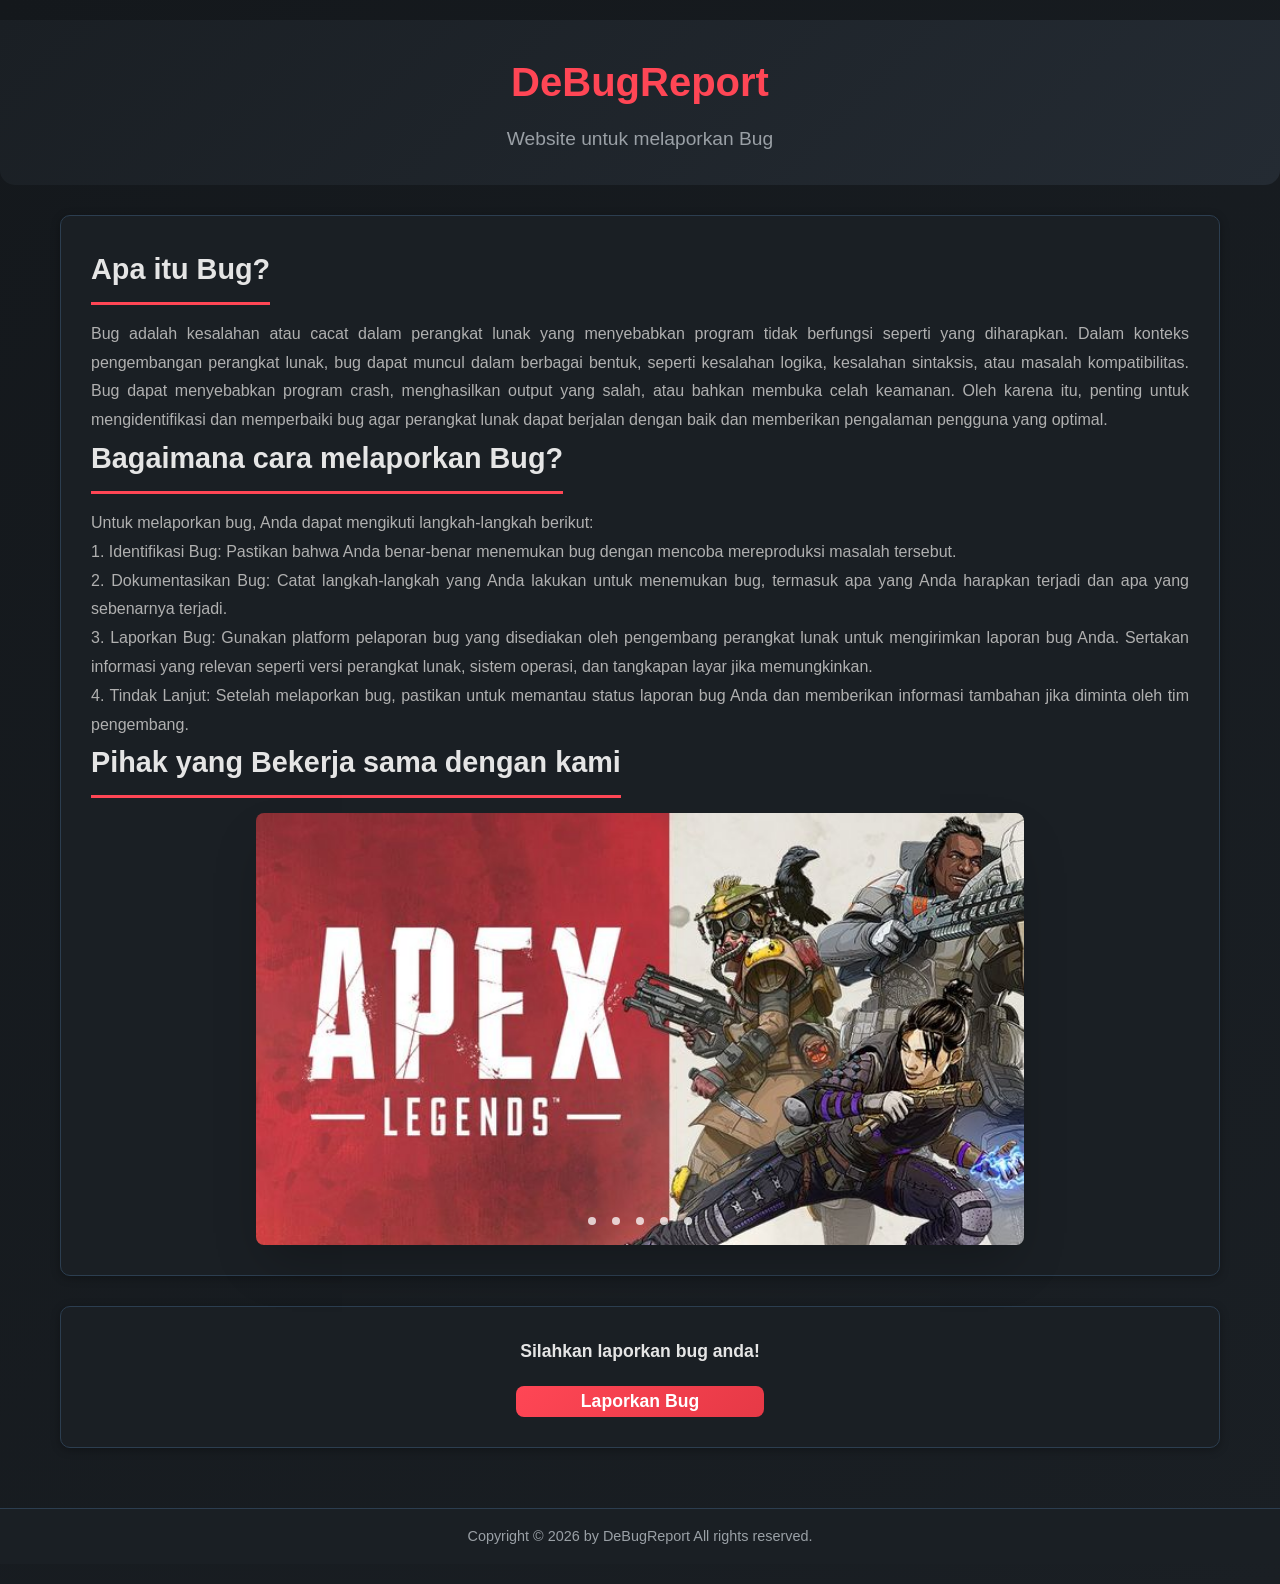
==== home.html @ 5b0a001f "first commit" ====
<!DOCTYPE html>
<html lang="en">
<head>
    <meta charset="UTF-8">
    <meta name="viewport" content="width=device-width, initial-scale=1.0">
<link rel="stylesheet" href="CSS/style.css">
    <title>Home Bug Report</title>
</head>

<body>
    <header class="project-header">
            <h1>DeBugReport</h1>
            <p>Website untuk melaporkan Bug</p>
    </header>

    <main class="main-content">
   
    <section id="content">
        <article class="article-content">
            <h2>Apa itu Bug?</h2> 
            <p>
                Bug adalah kesalahan atau cacat dalam perangkat lunak yang menyebabkan program tidak berfungsi seperti yang diharapkan.
                Dalam konteks pengembangan perangkat lunak, bug dapat muncul dalam berbagai bentuk, seperti kesalahan logika, kesalahan sintaksis, atau masalah kompatibilitas.
                Bug dapat menyebabkan program crash, menghasilkan output yang salah, atau bahkan membuka celah keamanan.
                Oleh karena itu, penting untuk mengidentifikasi dan memperbaiki bug agar perangkat lunak dapat berjalan dengan baik dan memberikan pengalaman pengguna yang optimal.
            </p>

                <h2>Bagaimana cara melaporkan Bug?</h2>
            <p>
                Untuk melaporkan bug, Anda dapat mengikuti langkah-langkah berikut:<br>
                1. Identifikasi Bug: Pastikan bahwa Anda benar-benar menemukan bug dengan mencoba mereproduksi masalah tersebut.<br>
                2. Dokumentasikan Bug: Catat langkah-langkah yang Anda lakukan untuk menemukan bug, termasuk apa yang Anda harapkan terjadi dan apa yang sebenarnya terjadi.<br>    
                3. Laporkan Bug: Gunakan platform pelaporan bug yang disediakan oleh pengembang perangkat lunak untuk mengirimkan laporan bug Anda. Sertakan informasi yang relevan seperti versi perangkat lunak, sistem operasi, dan tangkapan layar jika memungkinkan.<br>
                4. Tindak Lanjut: Setelah melaporkan bug, pastikan untuk memantau status laporan bug Anda dan memberikan informasi tambahan jika diminta oleh tim pengembang.<br>
            </p>
        
            <h2>Pihak yang Bekerja sama dengan kami<h2></h2>
            <div class="slider-wrapper">
                <div class="slider">
                        <img id = "slide-1" src="CSS/Image/Apex.jpeg" alt="Gambar 1">
                        <img id = "slide-2" src="CSS/Image/CS.jpeg" alt="Gambar 2">
                        <img id = "slide-3" src="CSS/Image/PB.jpeg" alt="Gambar 3">
                        <img id = "slide-4" src="CSS/Image/R6.jpeg" alt="Gambar 4">
                        <img id = "slide-5" src="CSS/Image/Valo.jpeg" alt="Gambar 5">
                </div>
                <div class="slider-nav">
                <a href="#slide-1"></a>
                <a href="#slide-2"></a>
                <a href="#slide-3"></a>
                <a href="#slide-4"></a>
                <a href="#slide-5"></a>
                </div>
            </div>
        </article>
            
        <article class="article-content" class="wrap">
            <h3 class="h3">Silahkan laporkan bug anda!</h3>
            <button class="button" onclick="window.location.href='index.html'">Laporkan Bug</button>
        </article>

    </section>   
</main>
    <footer>
        Copyright © 2026 by DeBugReport All rights reserved.
    </footer>
</body>
</html>
---- CSS/style.css ----
* {
    margin: 0;
    padding: 0;
    box-sizing: border-box;
}

body {
    font-family: 'Segoe UI', Tahoma, Geneva, Verdana, sans-serif;
    line-height: 1.6;
    color: #e5e5e5;
    background: linear-gradient(135deg, #14181c 0%, #1a1f24 100%);
    min-height: 100vh;
    padding: 20px 0;
}

/* Container*/
.container {
    max-width: 1200px;
    margin: 0 auto;
    padding: 0 20px;
}

/* Header */
.project-header {
    text-align: center;
    padding: 30px 0;
    background: linear-gradient(135deg, #1a1f24 0%, #242b33 100%);
    margin-bottom: 30px;
    border-radius: 0 0 15px 15px;
}

.project-header h1 {
    font-size: 2.5rem;
    color: #ff4655;
    margin-bottom: 10px;
}

.project-header p {
    font-size: 1.2rem;
    color: #9aa0a6;
}

/* Filter Section */
.filter-section {
    background: #1a1f24;
    padding: 25px;
    border-radius: 12px;
    margin-bottom: 30px;
    border: 1px solid #2c3e50;
}

.filter-section label {
    display: block;
    margin-bottom: 10px;
    color: #e5e5e5;
    font-weight: 600;
    font-size: 1.1rem;
}

#agentFilter {
    width: 100%;
    max-width: 300px;
    padding: 12px 16px;
    background: #242b33;
    color: #e5e5e5;
    border: 2px solid #2c3e50;
    border-radius: 8px;
    font-size: 1rem;
}

#agentFilter option {
    background: #1a1f24;
}

.filter-section:hover {
    transform: translateY(-3px);
}

/* Form Section */
.form-section {
    background: #1a1f24;
    padding: 30px;
    border-radius: 15px;
    margin-bottom: 30px;
    border: 1px solid #2c3e50;
    transition: transform 0.3s ease;
}

.form-section:hover {
    transform: translateY(-3px);
}

.form-section h2 {
    color: #e5e5e5;
    margin-bottom: 25px;
    font-size: 1.8rem;
    border-bottom: 3px solid #ff4655;
    padding-bottom: 10px;
    display: inline-block;
}

label {
    display: block;
    margin-bottom: 8px;
    color: #ccc;
    font-weight: 600;
}

select, textarea {
    width: 100%;
    padding: 14px;
    margin-bottom: 20px;
    border: 2px solid #2c3e50;
    border-radius: 8px;
    background: #242b33;
    color: #e5e5e5;
    font-size: 1rem;
    font-family: inherit;
    transition: all 0.3s ease;
}

select:focus, textarea:focus {
    outline: none;
    border-color: #ff4655
}

textarea {
    resize: vertical;
    min-height: 120px;
    font-family: 'Consolas', monospace;
}

/* Buttons */
button {
    background: linear-gradient(135deg, #ff4655 0%, #e63946 100%);
    color: white;
    padding: 14px 30px;
    border: none;
    border-radius: 8px;
    cursor: pointer;
    font-size: 1.1rem;
    font-weight: 600;
    transition: all 0.3s ease;
}

button:hover {
    transform: translateY(-2px);
}

#clearAll {
    background: linear-gradient(135deg, #dc3545 0%, #c82333 100%);
    margin-top: 20px;
    padding: 12px 25px;
    font-size: 1rem;
}

/* Reports Section */
.reports-section {
    background: #1a1f24;
    padding: 30px;
    border-radius: 15px;
    border: 1px solid #2c3e50;
}

.reports-section h2 {
    color: #e5e5e5;
    margin-bottom: 25px;
    font-size: 1.8rem;
    border-bottom: 3px solid #ff4655;
    padding-bottom: 10px;
}

.reports-section:hover {
    transform: translateY(-3px);
}

#reports {
    margin-bottom: 20px;
}

.report {
    background: #242b33;
    padding: 25px;
    border-radius: 12px;
    margin-bottom: 20px;
    transition: all 0.3s ease;
}

.report-header {
    display: flex;
    justify-content: space-between;
    align-items: center;
    margin-bottom: 15px;
}

.agent-badge {
    background: linear-gradient(135deg, #ff4655, #e63946);
    padding: 8px 16px;
    border-radius: 25px;
    font-weight: 700;
    font-size: 0.95rem;
    color: white;
}

.status {
    padding: 6px 12px;
    border-radius: 20px;
    font-size: 0.85rem;
    font-weight: 600;
}

.date {
    color: #9aa0a6;
    font-size: 0.9rem;
    margin-bottom: 12px;
}

.desc {
    color: #d1d5db;
    line-height: 1.6;
    margin-bottom: 15px;
}

.actions {
    display: flex;
    gap: 10px;
}

.btn-small {
    padding: 8px 16px;
    font-size: 0.9rem;
    border-radius: 6px;
}
.h3 {
    font-size: 1.1rem;
    margin-bottom: 20px;
    display: flex;
    justify-content: center;
}

.button {
    background: linear-gradient(135deg, #ff4655 0%, #e63946 100%);
    color: white;
    padding: 5px 65px;
    border: none;
    border-radius: 8px;
    cursor: pointer;
    font-size: 1.1rem;
    font-weight: 600;
    transition: all 0.3s ease;
    display: block;
    margin: 0 auto;
}

/* Home page */
.main-content {
    display: flex;
    flex-wrap: wrap;
    max-width: 1200px;
    margin: 30px auto;
    padding: 0 20px;
    gap: 30px;
}

#content {
    flex: 2;
    min-width: 600px;
}

#home {
    width: 100%;
    flex: none;
    background: #1a1f24;
    padding: 5px;
    border-radius: 10px;
    margin-bottom: 30px;
    box-shadow: 0 2px 10px rgba(0, 0, 0, 0.3);
    text-align: center;
}

#home h1 {
    color: #ff4655;
    font-size: 2.5rem;
    margin-bottom: 15px;
}

#home p {
    font-size: 1.2rem;
    color: #9aa0a6;
}

aside {
    flex: 1;
    min-width: 300px;
}

.article-content {
    background: #1a1f24;
    padding: 30px;
    border-radius: 10px;
    margin-bottom: 30px;
    box-shadow: 0 2px 10px rgba(0, 0, 0, 0.3);
    transition: transform 0.3s ease;
    border: 1px solid #2c3e50;
}

.article-content:hover {
    transform: translateY(-5px);
    box-shadow: 0 5px 20px rgba(0, 0, 0, 0.4);
}

.article-content h2 {
    color: #e5e5e5;
    font-size: 1.8rem;
    margin-bottom: 15px;
    border-bottom: 3px solid #ff4655;
    padding-bottom: 10px;
    display: inline-block;
}

.article-content p {
    text-align: justify;
    color: #b0b0b0;
    line-height: 1.8;
}

.article-content p span {
    display: block;
    font-weight: 700;
    color: #ff4655;
    margin-top: 20px;
    margin-bottom: 10px;
    font-size: 1.1rem;
}



* {
    margin: 0;
    padding: 0;
    box-sizing: border-box;
}

.container {
    padding: 2rem;
}

.slider-wrapper {
    position: relative;
    max-width: 48rem;
    margin: 0 auto;
}

.slider {
    display: flex;
    aspect-ratio: 16 / 9;
    overflow-x: auto;
    scroll-snap-type: x mandatory;
    scroll-behavior: smooth;
    box-shadow: 0 1.5rem 3rem -0.75rem hsla(0, 0%, 0%, 0.25);
    border-radius: 0.5rem;
    -ms-overflow-style: none;
    scrollbar-width: none; 
}


.slider::-webkit-scrollbar {
    display: none;
}

.slider img {
    flex: 1 0 100%;
    scroll-snap-align: start;
    object-fit: cover;
}

.slider-nav {
    display: flex;
    column-gap: 1rem;
    position: absolute;
    bottom: 1.25rem;
    left: 50%;
    transform: translateX(-50%);
    z-index: 1;
}

.slider-nav a {
    width: 0.5rem;
    height: 0.5rem;
    border-radius: 50%;
    background-color: #fff;
    opacity: 0.75;
    transition: opacity 250ms ease;
}

.slider-nav a:hover {
    opacity: 1;
}footer {
    text-align: center;
    padding: 1rem;
    background-color: #1a1f24;
    color: #9aa0a6;
    font-size: 0.9rem;
    border-top: 1px solid #2c3e50;

}

/* Empty state */
.empty {
    grid-column: 1 / -1;
    text-align: center;
    color: #9aa0a6;
    font-style: italic;
    padding: 40px;
}
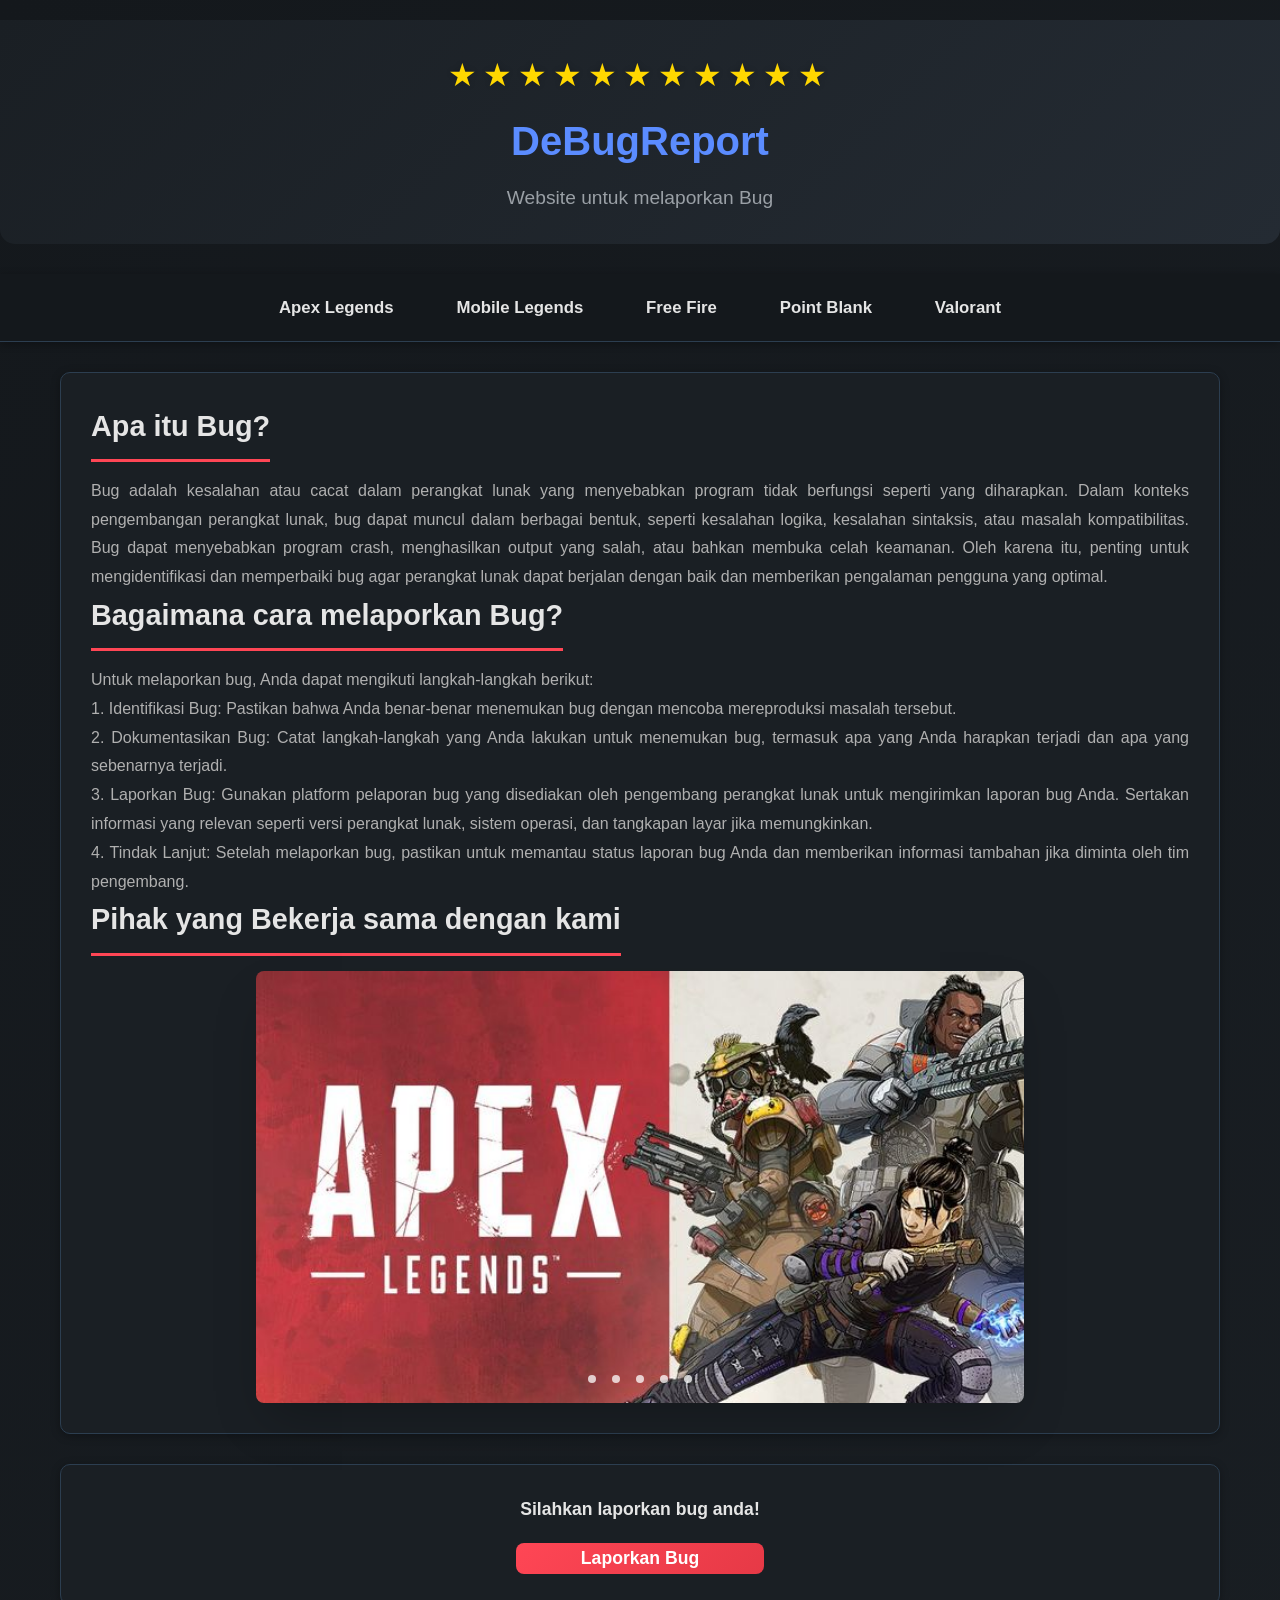
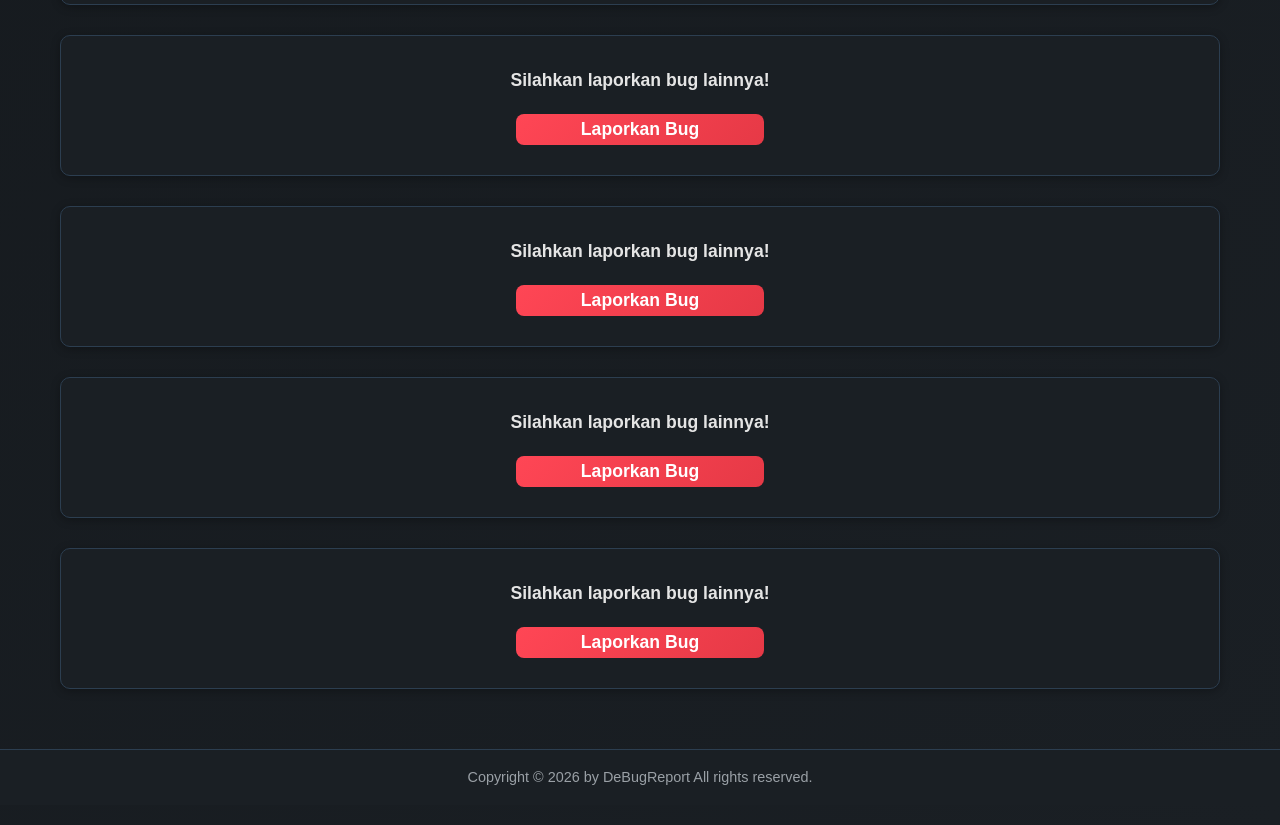
==== commit ff3d1805: "Clean UI ix color (blue accents)" ====
--- a/home.html
+++ b/home.html
@@ -3,65 +3,99 @@
 <head>
     <meta charset="UTF-8">
     <meta name="viewport" content="width=device-width, initial-scale=1.0">
-<link rel="stylesheet" href="CSS/style.css">
     <title>Home Bug Report</title>
+    <link rel="stylesheet" href="CSS/style.css">
 </head>
 
 <body>
     <header class="project-header">
-            <h1>DeBugReport</h1>
-            <p>Website untuk melaporkan Bug</p>
+        <div class="stars">★★★★★★★★★★★</div>
+        <h1>DeBugReport</h1>
+        <p>Website untuk melaporkan Bug</p>
     </header>
 
+    <!-- Navbar -->
+<nav class="navbar">
+    <ul class="nav-list">
+        <li><a href="index1.html" class="nav-link">Apex Legends</a></li>
+        <li><a href="index2.html" class="nav-link">Mobile Legends</a></li>
+        <li><a href="index3.html" class="nav-link">Free Fire</a></li>
+        <li><a href="index4.html" class="nav-link">Point Blank</a></li>
+        <li><a href="index5.html" class="nav-link">Valorant</a></li>
+    </ul>
+</nav>
+
     <main class="main-content">
-   
-    <section id="content">
-        <article class="article-content">
-            <h2>Apa itu Bug?</h2> 
-            <p>
-                Bug adalah kesalahan atau cacat dalam perangkat lunak yang menyebabkan program tidak berfungsi seperti yang diharapkan.
-                Dalam konteks pengembangan perangkat lunak, bug dapat muncul dalam berbagai bentuk, seperti kesalahan logika, kesalahan sintaksis, atau masalah kompatibilitas.
-                Bug dapat menyebabkan program crash, menghasilkan output yang salah, atau bahkan membuka celah keamanan.
-                Oleh karena itu, penting untuk mengidentifikasi dan memperbaiki bug agar perangkat lunak dapat berjalan dengan baik dan memberikan pengalaman pengguna yang optimal.
-            </p>
+
+        <section id="content">
+            <article class="article-content">
+                <h2>Apa itu Bug?</h2>
+                <p>
+                    Bug adalah kesalahan atau cacat dalam perangkat lunak yang menyebabkan program tidak berfungsi seperti yang diharapkan.
+                    Dalam konteks pengembangan perangkat lunak, bug dapat muncul dalam berbagai bentuk, seperti kesalahan logika, kesalahan sintaksis, atau masalah kompatibilitas.
+                    Bug dapat menyebabkan program crash, menghasilkan output yang salah, atau bahkan membuka celah keamanan.
+                    Oleh karena itu, penting untuk mengidentifikasi dan memperbaiki bug agar perangkat lunak dapat berjalan dengan baik dan memberikan pengalaman pengguna yang optimal.
+                </p>
 
                 <h2>Bagaimana cara melaporkan Bug?</h2>
-            <p>
-                Untuk melaporkan bug, Anda dapat mengikuti langkah-langkah berikut:<br>
-                1. Identifikasi Bug: Pastikan bahwa Anda benar-benar menemukan bug dengan mencoba mereproduksi masalah tersebut.<br>
-                2. Dokumentasikan Bug: Catat langkah-langkah yang Anda lakukan untuk menemukan bug, termasuk apa yang Anda harapkan terjadi dan apa yang sebenarnya terjadi.<br>    
-                3. Laporkan Bug: Gunakan platform pelaporan bug yang disediakan oleh pengembang perangkat lunak untuk mengirimkan laporan bug Anda. Sertakan informasi yang relevan seperti versi perangkat lunak, sistem operasi, dan tangkapan layar jika memungkinkan.<br>
-                4. Tindak Lanjut: Setelah melaporkan bug, pastikan untuk memantau status laporan bug Anda dan memberikan informasi tambahan jika diminta oleh tim pengembang.<br>
-            </p>
-        
-            <h2>Pihak yang Bekerja sama dengan kami<h2></h2>
-            <div class="slider-wrapper">
-                <div class="slider">
-                        <img id = "slide-1" src="CSS/Image/Apex.jpeg" alt="Gambar 1">
-                        <img id = "slide-2" src="CSS/Image/CS.jpeg" alt="Gambar 2">
-                        <img id = "slide-3" src="CSS/Image/PB.jpeg" alt="Gambar 3">
-                        <img id = "slide-4" src="CSS/Image/R6.jpeg" alt="Gambar 4">
-                        <img id = "slide-5" src="CSS/Image/Valo.jpeg" alt="Gambar 5">
+                <p>
+                    Untuk melaporkan bug, Anda dapat mengikuti langkah-langkah berikut:<br>
+                    1. Identifikasi Bug: Pastikan bahwa Anda benar-benar menemukan bug dengan mencoba mereproduksi masalah tersebut.<br>
+                    2. Dokumentasikan Bug: Catat langkah-langkah yang Anda lakukan untuk menemukan bug, termasuk apa yang Anda harapkan terjadi dan apa yang sebenarnya terjadi.<br>
+                    3. Laporkan Bug: Gunakan platform pelaporan bug yang disediakan oleh pengembang perangkat lunak untuk mengirimkan laporan bug Anda. Sertakan informasi yang relevan seperti versi perangkat lunak, sistem operasi, dan tangkapan layar jika memungkinkan.<br>
+                    4. Tindak Lanjut: Setelah melaporkan bug, pastikan untuk memantau status laporan bug Anda dan memberikan informasi tambahan jika diminta oleh tim pengembang.<br>
+                </p>
+
+                <h2>Pihak yang Bekerja sama dengan kami</h2>
+                <div class="slider-wrapper">
+                    <div class="slider">
+                        <img id="slide-1" src="CSS/Image/Apex.jpeg" alt="Apex Legends">
+                        <img id="slide-2" src="CSS/Image/CS.jpeg" alt="Counter-Strike">
+                        <img id="slide-3" src="CSS/Image/PB.jpeg" alt="Point Blank">
+                        <img id="slide-4" src="CSS/Image/R6.jpeg" alt="Rainbow Six Siege">
+                        <img id="slide-5" src="CSS/Image/Valo.jpeg" alt="Valorant">
+                    </div>
+                    <div class="slider-nav">
+                        <a href="#slide-1"></a>
+                        <a href="#slide-2"></a>
+                        <a href="#slide-3"></a>
+                        <a href="#slide-4"></a>
+                        <a href="#slide-5"></a>
+                    </div>
                 </div>
-                <div class="slider-nav">
-                <a href="#slide-1"></a>
-                <a href="#slide-2"></a>
-                <a href="#slide-3"></a>
-                <a href="#slide-4"></a>
-                <a href="#slide-5"></a>
-                </div>
-            </div>
-        </article>
-            
-        <article class="article-content" class="wrap">
-            <h3 class="h3">Silahkan laporkan bug anda!</h3>
-            <button class="button" onclick="window.location.href='index.html'">Laporkan Bug</button>
-        </article>
+            </article>
 
-    </section>   
-</main>
+            <article class="article-content">
+                <h3 class="h3">Silahkan laporkan bug anda!</h3>
+                <button class="button" onclick="window.location.href='index1.html'">Laporkan Bug</button>
+            </article>
+
+            <article class="article-content">
+                <h3 class="h3">Silahkan laporkan bug lainnya!</h3>
+                <button class="button" onclick="window.location.href='index2.html'">Laporkan Bug</button>
+            </article>
+
+            <article class="article-content">
+                <h3 class="h3">Silahkan laporkan bug lainnya!</h3>
+                <button class="button" onclick="window.location.href='index3.html'">Laporkan Bug</button>
+            </article>
+
+            <article class="article-content">
+                <h3 class="h3">Silahkan laporkan bug lainnya!</h3>
+                <button class="button" onclick="window.location.href='index4.html'">Laporkan Bug</button>
+            </article>
+
+            <article class="article-content">
+                <h3 class="h3">Silahkan laporkan bug lainnya!</h3>
+                <button class="button" onclick="window.location.href='index5.html'">Laporkan Bug</button>
+            </article>
+        </section>
+    </main>
+
     <footer>
         Copyright © 2026 by DeBugReport All rights reserved.
     </footer>
+
+    <script src="JS/script.js" defer></script>
 </body>
 </html>
--- a/CSS/style.css
+++ b/CSS/style.css
@@ -11,6 +11,97 @@
     background: linear-gradient(135deg, #14181c 0%, #1a1f24 100%);
     min-height: 100vh;
     padding: 20px 0;
+}
+
+.project-header {
+    text-align: center;
+    padding: 20px 10px;
+}
+
+.stars {
+    font-size: 32px;
+    color: gold;
+    letter-spacing: 6px;
+    margin-bottom: 8px;
+    text-shadow: 0 0 6px rgba(0, 0, 0, 0.2);
+}
+
+/* Sticky Navbar */
+.navbar {
+    background-color: #14181c;
+    padding: 12px 0;
+    border-bottom: 1px solid #2c3e50;
+    box-shadow: 0 2px 8px rgba(0, 0, 0, 0.3);
+    position: sticky;
+    top: 0;
+    z-index: 1000;
+}
+
+.navbar .nav-list {
+    list-style: none;
+    display: flex;
+    justify-content: center;
+    gap: 1.8rem;
+    margin: 0;
+    padding: 0;
+    flex-wrap: wrap;
+}
+
+.navbar .nav-list li {
+    position: relative;
+}
+
+.navbar .nav-list li a {
+    text-decoration: none;
+    color: #e5e5e5;
+    font-weight: 600;
+    font-size: 1.05rem;
+    padding: 8px 16px 6px;
+    border-radius: 6px;
+    border: 1px solid transparent;
+    transition: all 0.3s ease;
+    display: block;
+}
+
+/* Highlight aktif / hover */
+.navbar .nav-list li a:hover,
+.navbar .nav-list li a.active {
+background: rgba(91, 140, 255, 0.15);
+border-color: #5b8cff;
+    color: #fff;
+    transform: translateY(-2px);
+box-shadow: 0 3px 12px rgba(91, 140, 255, 0.25);
+}
+
+/* Efek underbar halus */
+.navbar .nav-list li a::after {
+    content: '';
+    position: absolute;
+    bottom: 2px;
+    left: 0;
+    width: 0;
+    height: 2px;
+background-color: #5b8cff;
+    transition: width 0.3s ease;
+}
+
+.navbar .nav-list li a:hover::after,
+.navbar .nav-list li a.active::after {
+    width: 100%;
+}
+
+/* Responsif */
+@media (max-width: 768px) {
+    .navbar .nav-list {
+        gap: 1rem;
+        flex-direction: column;
+        align-items: center;
+    }
+
+    .navbar .nav-list li a {
+        padding: 10px 20px;
+        text-align: center;
+    }
 }
 
 /* Container*/
@@ -31,7 +122,7 @@
 
 .project-header h1 {
     font-size: 2.5rem;
-    color: #ff4655;
+    color: #5b8cff;
     margin-bottom: 10px;
 }
 
@@ -412,6 +503,4 @@
     color: #9aa0a6;
     font-style: italic;
     padding: 40px;
-}
-
-
+}
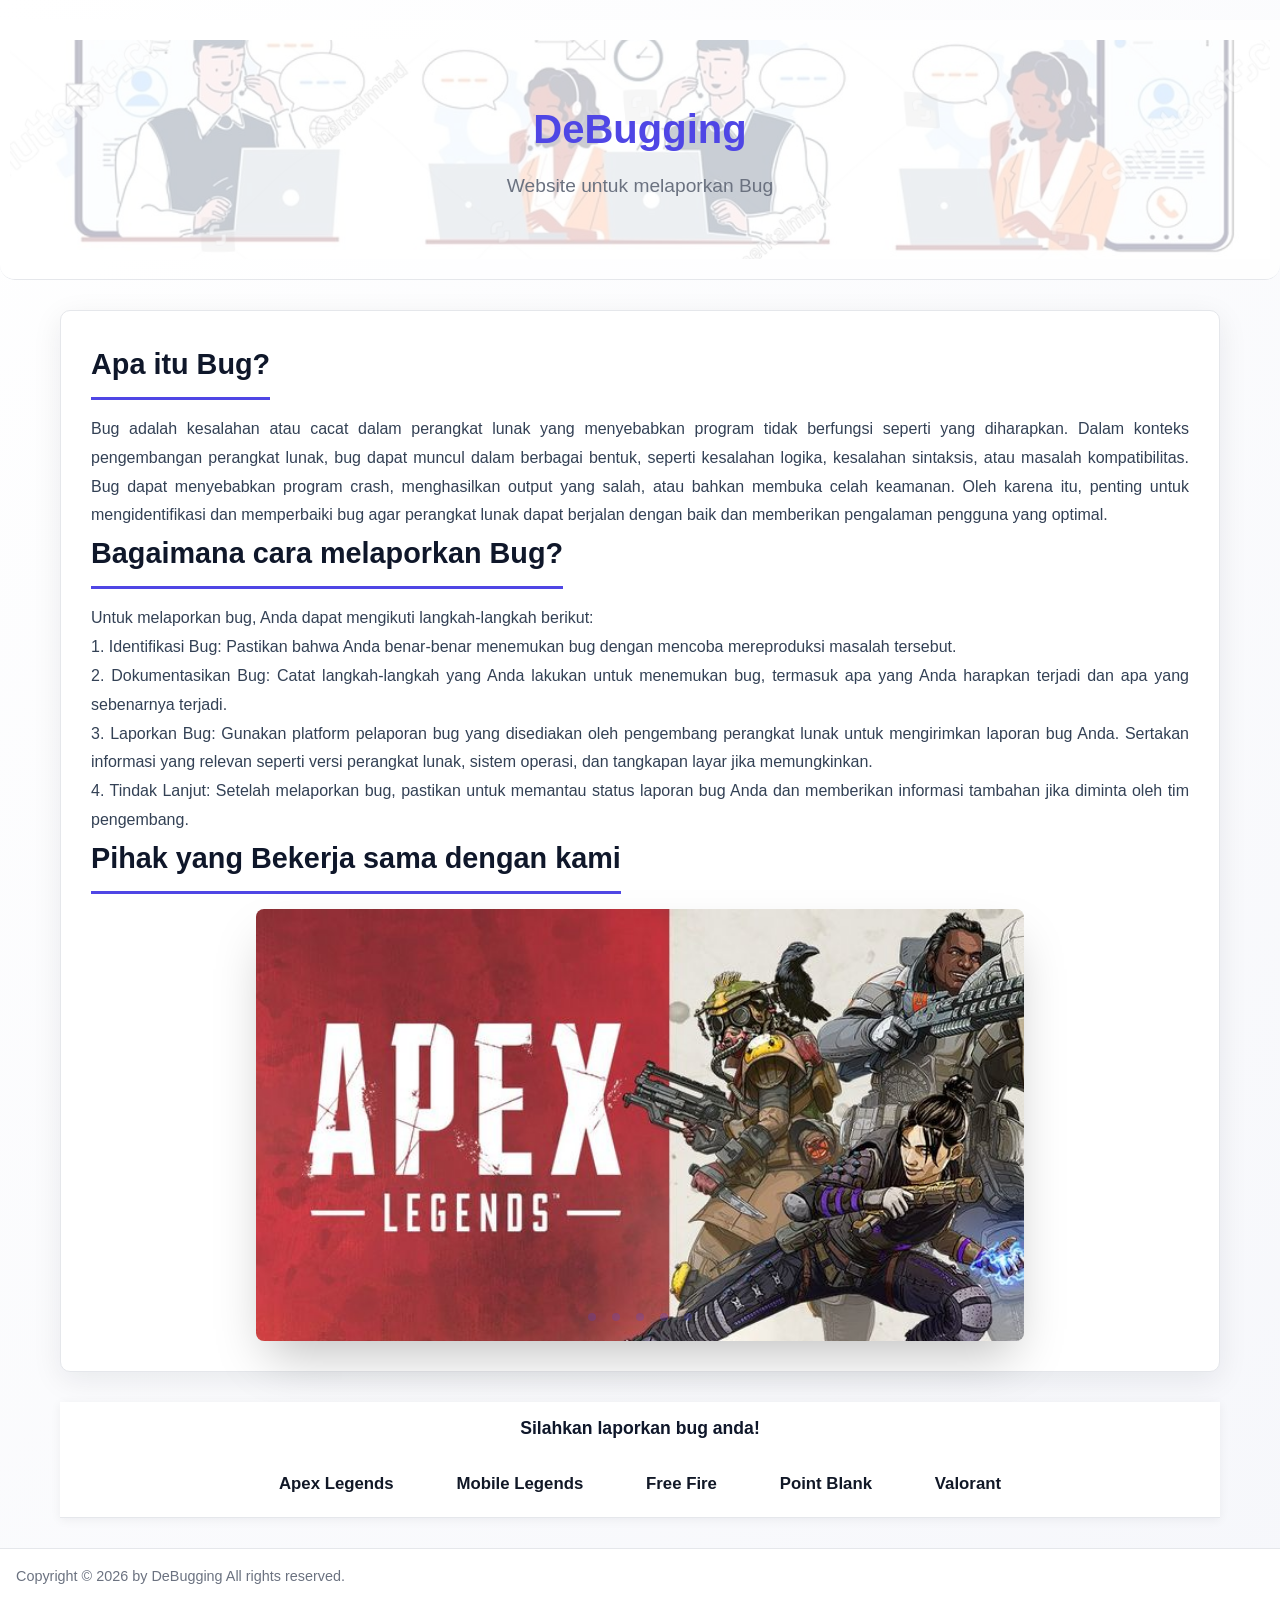
==== commit ec58a9f1: "first commit" ====
--- a/home.html
+++ b/home.html
@@ -9,21 +9,13 @@
 
 <body>
     <header class="project-header">
-        <div class="stars">★★★★★★★★★★★</div>
-        <h1>DeBugReport</h1>
-        <p>Website untuk melaporkan Bug</p>
+        <img class="project-header-image" src="CSS/Image/header.jpg" alt="Header">
+        <div class="project-header-overlay">
+            <h1>DeBugging</h1>
+            <p>Website untuk melaporkan Bug</p>
+        </div>
     </header>
 
-    <!-- Navbar -->
-<nav class="navbar">
-    <ul class="nav-list">
-        <li><a href="index1.html" class="nav-link">Apex Legends</a></li>
-        <li><a href="index2.html" class="nav-link">Mobile Legends</a></li>
-        <li><a href="index3.html" class="nav-link">Free Fire</a></li>
-        <li><a href="index4.html" class="nav-link">Point Blank</a></li>
-        <li><a href="index5.html" class="nav-link">Valorant</a></li>
-    </ul>
-</nav>
 
     <main class="main-content">
 
@@ -44,15 +36,17 @@
                     2. Dokumentasikan Bug: Catat langkah-langkah yang Anda lakukan untuk menemukan bug, termasuk apa yang Anda harapkan terjadi dan apa yang sebenarnya terjadi.<br>
                     3. Laporkan Bug: Gunakan platform pelaporan bug yang disediakan oleh pengembang perangkat lunak untuk mengirimkan laporan bug Anda. Sertakan informasi yang relevan seperti versi perangkat lunak, sistem operasi, dan tangkapan layar jika memungkinkan.<br>
                     4. Tindak Lanjut: Setelah melaporkan bug, pastikan untuk memantau status laporan bug Anda dan memberikan informasi tambahan jika diminta oleh tim pengembang.<br>
+                   
                 </p>
+
 
                 <h2>Pihak yang Bekerja sama dengan kami</h2>
                 <div class="slider-wrapper">
                     <div class="slider">
                         <img id="slide-1" src="CSS/Image/Apex.jpeg" alt="Apex Legends">
-                        <img id="slide-2" src="CSS/Image/CS.jpeg" alt="Counter-Strike">
-                        <img id="slide-3" src="CSS/Image/PB.jpeg" alt="Point Blank">
-                        <img id="slide-4" src="CSS/Image/R6.jpeg" alt="Rainbow Six Siege">
+                        <img id="slide-2" src="CSS/Image/ML.jpeg" alt="Mobile Legends">
+                        <img id="slide-3" src="CSS/Image/FF.jpeg" alt="Free Fire">
+                        <img id="slide-4" src="CSS/Image/PB.jpeg" alt="Point Blank">
                         <img id="slide-5" src="CSS/Image/Valo.jpeg" alt="Valorant">
                     </div>
                     <div class="slider-nav">
@@ -65,35 +59,21 @@
                 </div>
             </article>
 
-            <article class="article-content">
+            <article class="article-content-1">
                 <h3 class="h3">Silahkan laporkan bug anda!</h3>
-                <button class="button" onclick="window.location.href='index1.html'">Laporkan Bug</button>
-            </article>
-
-            <article class="article-content">
-                <h3 class="h3">Silahkan laporkan bug lainnya!</h3>
-                <button class="button" onclick="window.location.href='index2.html'">Laporkan Bug</button>
-            </article>
-
-            <article class="article-content">
-                <h3 class="h3">Silahkan laporkan bug lainnya!</h3>
-                <button class="button" onclick="window.location.href='index3.html'">Laporkan Bug</button>
-            </article>
-
-            <article class="article-content">
-                <h3 class="h3">Silahkan laporkan bug lainnya!</h3>
-                <button class="button" onclick="window.location.href='index4.html'">Laporkan Bug</button>
-            </article>
-
-            <article class="article-content">
-                <h3 class="h3">Silahkan laporkan bug lainnya!</h3>
-                <button class="button" onclick="window.location.href='index5.html'">Laporkan Bug</button>
+                <ul class="nav-list">
+            <li><a href="index1.html" class="nav-link">Apex Legends</a></li>
+            <li><a href="index2.html" class="nav-link">Mobile Legends</a></li>
+            <li><a href="index3.html" class="nav-link">Free Fire</a></li>
+            <li><a href="index4.html" class="nav-link">Point Blank</a></li>
+            <li><a href="index5.html" class="nav-link">Valorant</a></li>
+                </ul>
             </article>
         </section>
     </main>
 
     <footer>
-        Copyright © 2026 by DeBugReport All rights reserved.
+        Copyright © 2026 by DeBugging All rights reserved.
     </footer>
 
     <script src="JS/script.js" defer></script>
--- a/CSS/style.css
+++ b/CSS/style.css
@@ -7,8 +7,8 @@
 body {
     font-family: 'Segoe UI', Tahoma, Geneva, Verdana, sans-serif;
     line-height: 1.6;
-    color: #e5e5e5;
-    background: linear-gradient(135deg, #14181c 0%, #1a1f24 100%);
+    color: #0f172a;
+    background: linear-gradient(135deg, #ffffff 0%, #f6f7fb 100%);
     min-height: 100vh;
     padding: 20px 0;
 }
@@ -28,7 +28,7 @@
 
 /* Sticky Navbar */
 .navbar {
-    background-color: #14181c;
+    background-color: #ffffff;
     padding: 12px 0;
     border-bottom: 1px solid #2c3e50;
     box-shadow: 0 2px 8px rgba(0, 0, 0, 0.3);
@@ -66,11 +66,11 @@
 /* Highlight aktif / hover */
 .navbar .nav-list li a:hover,
 .navbar .nav-list li a.active {
-background: rgba(91, 140, 255, 0.15);
-border-color: #5b8cff;
+    background: rgba(255, 70, 85, 0.15);
+    border-color: #ff4655;
     color: #fff;
     transform: translateY(-2px);
-box-shadow: 0 3px 12px rgba(91, 140, 255, 0.25);
+    box-shadow: 0 3px 12px rgba(255, 70, 85, 0.25);
 }
 
 /* Efek underbar halus */
@@ -81,7 +81,7 @@
     left: 0;
     width: 0;
     height: 2px;
-background-color: #5b8cff;
+    background-color: #ff4655;
     transition: width 0.3s ease;
 }
 
@@ -113,37 +113,58 @@
 
 /* Header */
 .project-header {
+    position: relative;
     text-align: center;
-    padding: 30px 0;
-    background: linear-gradient(135deg, #1a1f24 0%, #242b33 100%);
+    height: 260px;
     margin-bottom: 30px;
     border-radius: 0 0 15px 15px;
+    border-bottom: 1px solid #e5e7eb;
+    overflow: hidden;
+}
+
+.project-header-image {
+    width: 100%;
+    height: 100%;
+    object-fit: cover;
+    display: block;
+}
+
+.project-header-overlay {
+    position: absolute;
+    inset: 0;
+    display: flex;
+    flex-direction: column;
+    justify-content: center;
+    align-items: center;
+    padding: 20px 10px;
+    background: rgba(255, 255, 255, 0.75);
 }
 
 .project-header h1 {
     font-size: 2.5rem;
-    color: #5b8cff;
+    color: #4f46e5;
     margin-bottom: 10px;
 }
 
 .project-header p {
     font-size: 1.2rem;
-    color: #9aa0a6;
-}
+    color: #6b7280;
+}
+
 
 /* Filter Section */
 .filter-section {
-    background: #1a1f24;
+    background: #ffffff;
     padding: 25px;
     border-radius: 12px;
     margin-bottom: 30px;
-    border: 1px solid #2c3e50;
+    border: 1px solid #e5e7eb;
 }
 
 .filter-section label {
     display: block;
     margin-bottom: 10px;
-    color: #e5e5e5;
+    color: #374151;
     font-weight: 600;
     font-size: 1.1rem;
 }
@@ -152,15 +173,16 @@
     width: 100%;
     max-width: 300px;
     padding: 12px 16px;
-    background: #242b33;
-    color: #e5e5e5;
-    border: 2px solid #2c3e50;
+    background: #ffffff;
+    color: #0f172a;
+    border: 2px solid #e5e7eb;
     border-radius: 8px;
     font-size: 1rem;
 }
 
 #agentFilter option {
-    background: #1a1f24;
+    background: #ffffff;
+    color: #0f172a;
 }
 
 .filter-section:hover {
@@ -169,11 +191,11 @@
 
 /* Form Section */
 .form-section {
-    background: #1a1f24;
+    background: #ffffff;
     padding: 30px;
     border-radius: 15px;
     margin-bottom: 30px;
-    border: 1px solid #2c3e50;
+    border: 1px solid #e5e7eb;
     transition: transform 0.3s ease;
 }
 
@@ -182,10 +204,10 @@
 }
 
 .form-section h2 {
-    color: #e5e5e5;
+    color: #0f172a;
     margin-bottom: 25px;
     font-size: 1.8rem;
-    border-bottom: 3px solid #ff4655;
+    border-bottom: 3px solid #4f46e5;
     padding-bottom: 10px;
     display: inline-block;
 }
@@ -193,7 +215,7 @@
 label {
     display: block;
     margin-bottom: 8px;
-    color: #ccc;
+    color: #374151;
     font-weight: 600;
 }
 
@@ -201,10 +223,10 @@
     width: 100%;
     padding: 14px;
     margin-bottom: 20px;
-    border: 2px solid #2c3e50;
+    border: 2px solid #e5e7eb;
     border-radius: 8px;
-    background: #242b33;
-    color: #e5e5e5;
+    background: #ffffff;
+    color: #0f172a;
     font-size: 1rem;
     font-family: inherit;
     transition: all 0.3s ease;
@@ -212,7 +234,7 @@
 
 select:focus, textarea:focus {
     outline: none;
-    border-color: #ff4655
+    border-color: #4f46e5;
 }
 
 textarea {
@@ -223,8 +245,8 @@
 
 /* Buttons */
 button {
-    background: linear-gradient(135deg, #ff4655 0%, #e63946 100%);
-    color: white;
+    background: linear-gradient(135deg, #4f46e5 0%, #3730a3 100%);
+     color: white;
     padding: 14px 30px;
     border: none;
     border-radius: 8px;
@@ -239,7 +261,7 @@
 }
 
 #clearAll {
-    background: linear-gradient(135deg, #dc3545 0%, #c82333 100%);
+    background: linear-gradient(135deg, #4f46e5 0%, #3730a3 100%);
     margin-top: 20px;
     padding: 12px 25px;
     font-size: 1rem;
@@ -247,17 +269,17 @@
 
 /* Reports Section */
 .reports-section {
-    background: #1a1f24;
+    background: #ffffff;
     padding: 30px;
     border-radius: 15px;
-    border: 1px solid #2c3e50;
+    border: 1px solid #e5e7eb;
 }
 
 .reports-section h2 {
-    color: #e5e5e5;
+    color: #0f172a;
     margin-bottom: 25px;
     font-size: 1.8rem;
-    border-bottom: 3px solid #ff4655;
+    border-bottom: 3px solid #4f46e5;
     padding-bottom: 10px;
 }
 
@@ -269,12 +291,31 @@
     margin-bottom: 20px;
 }
 
+.report-media-image {
+    width: 100%;
+    max-height: 360px;
+    object-fit: contain;
+    border-radius: 10px;
+    margin: 10px 0;
+    border: 1px solid #e5e7eb;
+}
+
+.report-media-video {
+    width: 100%;
+    max-height: 360px;
+    border-radius: 10px;
+    margin: 10px 0;
+    border: 1px solid #e5e7eb;
+    background: #0b1220;
+}
+
 .report {
-    background: #242b33;
+    background: #ffffff;
     padding: 25px;
     border-radius: 12px;
     margin-bottom: 20px;
     transition: all 0.3s ease;
+    border: 1px solid #e5e7eb;
 }
 
 .report-header {
@@ -285,12 +326,12 @@
 }
 
 .agent-badge {
-    background: linear-gradient(135deg, #ff4655, #e63946);
+    background: linear-gradient(135deg, #4f46e5, #3730a3);
     padding: 8px 16px;
     border-radius: 25px;
     font-weight: 700;
     font-size: 0.95rem;
-    color: white;
+    color: #ffffff;
 }
 
 .status {
@@ -301,13 +342,13 @@
 }
 
 .date {
-    color: #9aa0a6;
+    color: #6b7280;
     font-size: 0.9rem;
     margin-bottom: 12px;
 }
 
 .desc {
-    color: #d1d5db;
+    color: #334155;
     line-height: 1.6;
     margin-bottom: 15px;
 }
@@ -330,7 +371,7 @@
 }
 
 .button {
-    background: linear-gradient(135deg, #ff4655 0%, #e63946 100%);
+    background: linear-gradient(135deg, #4f46e5 0%, #3730a3 100%);
     color: white;
     padding: 5px 65px;
     border: none;
@@ -361,23 +402,24 @@
 #home {
     width: 100%;
     flex: none;
-    background: #1a1f24;
+    background: #ffffff;
     padding: 5px;
     border-radius: 10px;
     margin-bottom: 30px;
-    box-shadow: 0 2px 10px rgba(0, 0, 0, 0.3);
+    box-shadow: 0 8px 30px rgba(15, 23, 42, 0.08);
     text-align: center;
+    border: 1px solid #e5e7eb;
 }
 
 #home h1 {
-    color: #ff4655;
+    color: #4f46e5;
     font-size: 2.5rem;
     margin-bottom: 15px;
 }
 
 #home p {
     font-size: 1.2rem;
-    color: #9aa0a6;
+    color: #6b7280;
 }
 
 aside {
@@ -386,39 +428,39 @@
 }
 
 .article-content {
-    background: #1a1f24;
+    background: #ffffff;
     padding: 30px;
     border-radius: 10px;
     margin-bottom: 30px;
-    box-shadow: 0 2px 10px rgba(0, 0, 0, 0.3);
+    box-shadow: 0 8px 30px rgba(15, 23, 42, 0.08);
     transition: transform 0.3s ease;
-    border: 1px solid #2c3e50;
+    border: 1px solid #e5e7eb;
 }
 
 .article-content:hover {
     transform: translateY(-5px);
-    box-shadow: 0 5px 20px rgba(0, 0, 0, 0.4);
+    box-shadow: 0 14px 45px rgba(15, 23, 42, 0.12);
 }
 
 .article-content h2 {
-    color: #e5e5e5;
+    color: #0f172a;
     font-size: 1.8rem;
     margin-bottom: 15px;
-    border-bottom: 3px solid #ff4655;
+    border-bottom: 3px solid #4f46e5;
     padding-bottom: 10px;
     display: inline-block;
 }
 
 .article-content p {
     text-align: justify;
-    color: #b0b0b0;
+    color: #334155;
     line-height: 1.8;
 }
 
 .article-content p span {
     display: block;
     font-weight: 700;
-    color: #ff4655;
+    color: rgb(76, 70, 255) ;
     margin-top: 20px;
     margin-bottom: 10px;
     font-size: 1.1rem;
@@ -479,20 +521,22 @@
     width: 0.5rem;
     height: 0.5rem;
     border-radius: 50%;
-    background-color: #fff;
-    opacity: 0.75;
-    transition: opacity 250ms ease;
+    background-color: #4f46e5;
+    opacity: 0.25;
+    transition: opacity 250ms ease, transform 250ms ease;
 }
 
 .slider-nav a:hover {
-    opacity: 1;
-}footer {
-    text-align: center;
+    opacity: 0.85;
+    transform: scale(1.1);
+}
+
+footer {
     padding: 1rem;
-    background-color: #1a1f24;
-    color: #9aa0a6;
+    background-color: #ffffff;
+    color: #6b7280;
     font-size: 0.9rem;
-    border-top: 1px solid #2c3e50;
+    border-top: 1px solid #e5e7eb;
 
 }
 
@@ -503,4 +547,68 @@
     color: #9aa0a6;
     font-style: italic;
     padding: 40px;
+}
+
+
+.article-content-1 {
+    background-color: #ffffff;
+    padding: 12px 0;
+    border-bottom: 1px solid #e5e7eb;
+    box-shadow: 0 2px 10px rgba(15, 23, 42, 0.06);
+    position: sticky;
+    top: 0;
+    z-index: 1000;
+}
+
+.article-content-1 .nav-list {
+    list-style: none;
+    display: flex;
+    justify-content: center;
+    gap: 1.8rem;
+    margin: 0;
+    padding: 0;
+    flex-wrap: wrap;
+}
+
+.article-content-1 .nav-list li {
+    position: relative;
+}
+
+.article-content-1 .nav-list li a {
+    text-decoration: none;
+    color: #111827;
+    font-weight: 600;
+    font-size: 1.05rem;
+    padding: 8px 16px 6px;
+    border-radius: 6px;
+    border: 1px solid transparent;
+    transition: all 0.3s ease;
+    display: block;
+}
+
+/* Highlight aktif / hover */
+.article-content-1 .nav-list li a:hover,
+.article-content-1 .nav-list li a.active {
+    background: rgba(79, 70, 229, 0.10);
+    border-color: #4f46e5;
+    color: #4f46e5;
+    transform: translateY(-2px);
+    box-shadow: 0 3px 12px rgba(79, 70, 229, 0.15);
+}
+
+/* Efek underbar halus */
+.article-content-1 .nav-list li a::after {
+    content: '';
+    position: absolute;
+    bottom: 2px;
+    left: 0;
+    width: 0;
+    height: 2px;
+    background-color: #4f46e5;
+    transition: width 0.3s ease;
+}
+
+.article-content-1 .nav-list li a:hover::after,
+.article-content-1 .nav-list li a.active::after {
+    width: 100%;
 }
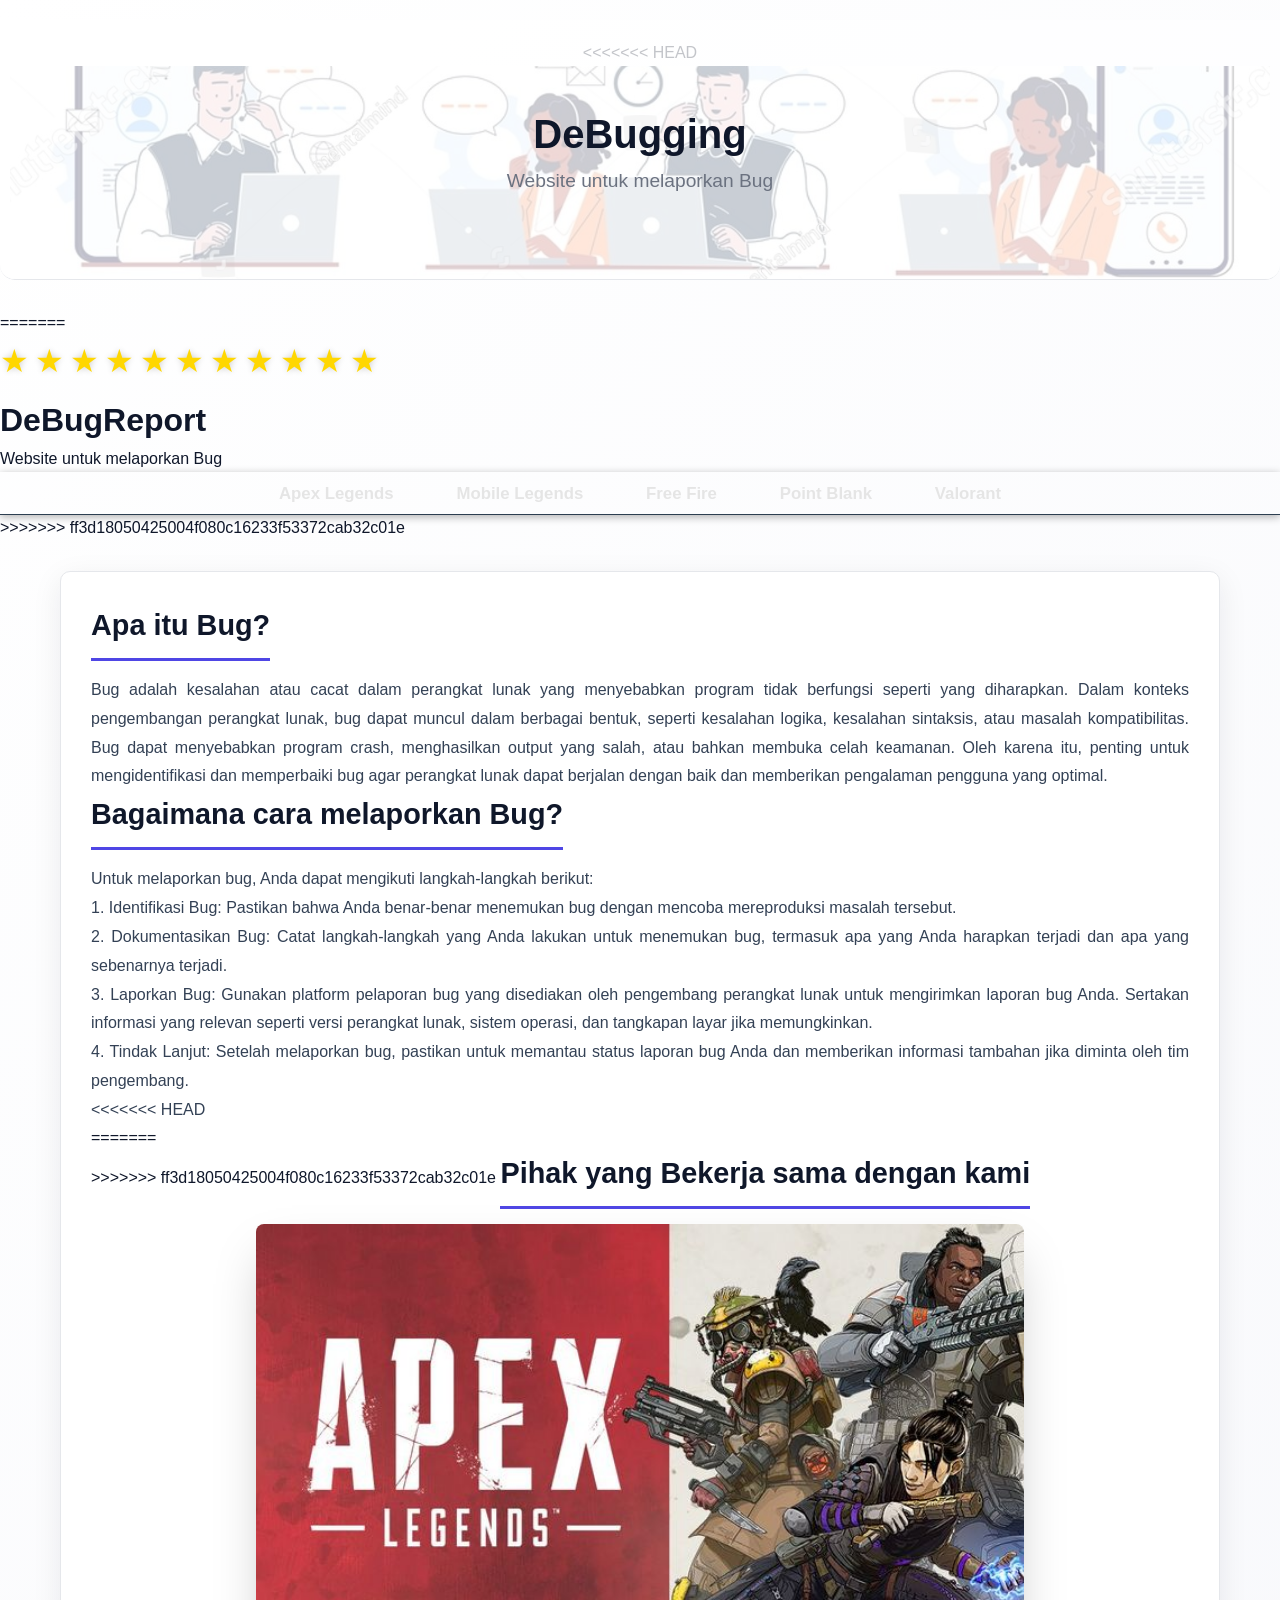
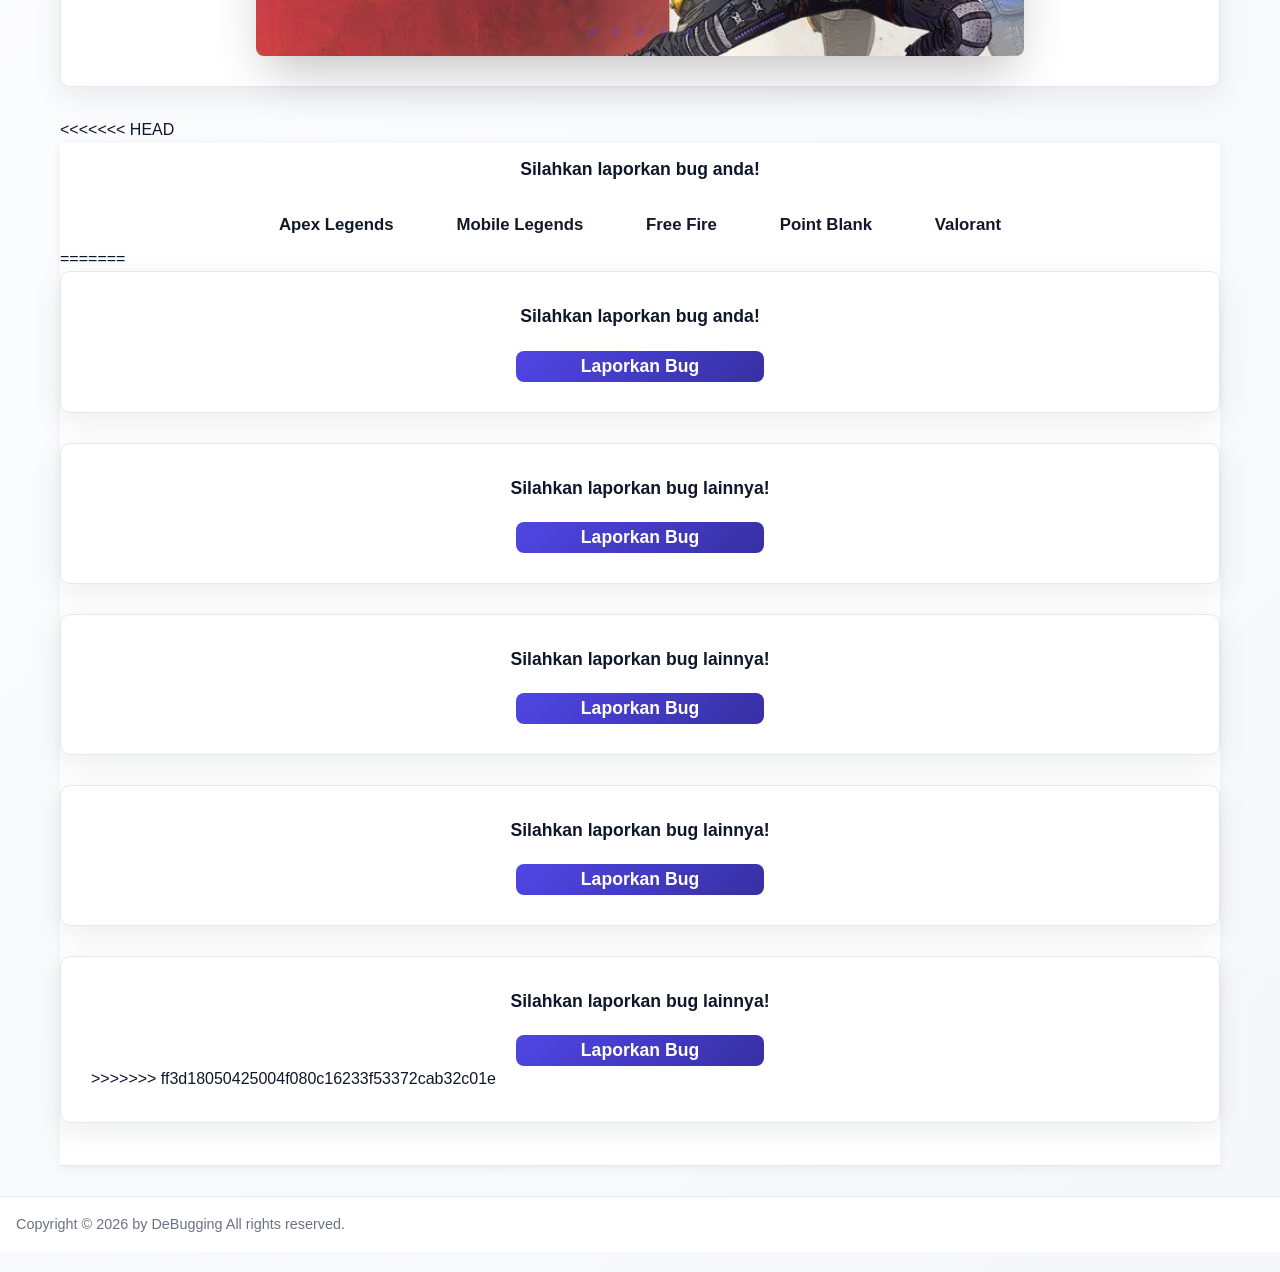
==== commit c26e35ff: "first commit" ====
--- a/home.html
+++ b/home.html
@@ -9,6 +9,7 @@
 
 <body>
     <header class="project-header">
+<<<<<<< HEAD
         <img class="project-header-image" src="CSS/Image/header.jpg" alt="Header">
         <div class="project-header-overlay">
             <h1>DeBugging</h1>
@@ -16,6 +17,23 @@
         </div>
     </header>
 
+=======
+        <div class="stars">★★★★★★★★★★★</div>
+        <h1>DeBugReport</h1>
+        <p>Website untuk melaporkan Bug</p>
+    </header>
+
+    <!-- Navbar -->
+<nav class="navbar">
+    <ul class="nav-list">
+        <li><a href="index1.html" class="nav-link">Apex Legends</a></li>
+        <li><a href="index2.html" class="nav-link">Mobile Legends</a></li>
+        <li><a href="index3.html" class="nav-link">Free Fire</a></li>
+        <li><a href="index4.html" class="nav-link">Point Blank</a></li>
+        <li><a href="index5.html" class="nav-link">Valorant</a></li>
+    </ul>
+</nav>
+>>>>>>> ff3d18050425004f080c16233f53372cab32c01e
 
     <main class="main-content">
 
@@ -36,17 +54,28 @@
                     2. Dokumentasikan Bug: Catat langkah-langkah yang Anda lakukan untuk menemukan bug, termasuk apa yang Anda harapkan terjadi dan apa yang sebenarnya terjadi.<br>
                     3. Laporkan Bug: Gunakan platform pelaporan bug yang disediakan oleh pengembang perangkat lunak untuk mengirimkan laporan bug Anda. Sertakan informasi yang relevan seperti versi perangkat lunak, sistem operasi, dan tangkapan layar jika memungkinkan.<br>
                     4. Tindak Lanjut: Setelah melaporkan bug, pastikan untuk memantau status laporan bug Anda dan memberikan informasi tambahan jika diminta oleh tim pengembang.<br>
+<<<<<<< HEAD
                    
                 </p>
 
 
+=======
+                </p>
+
+>>>>>>> ff3d18050425004f080c16233f53372cab32c01e
                 <h2>Pihak yang Bekerja sama dengan kami</h2>
                 <div class="slider-wrapper">
                     <div class="slider">
                         <img id="slide-1" src="CSS/Image/Apex.jpeg" alt="Apex Legends">
+<<<<<<< HEAD
                         <img id="slide-2" src="CSS/Image/ML.jpeg" alt="Mobile Legends">
                         <img id="slide-3" src="CSS/Image/FF.jpeg" alt="Free Fire">
                         <img id="slide-4" src="CSS/Image/PB.jpeg" alt="Point Blank">
+=======
+                        <img id="slide-2" src="CSS/Image/CS.jpeg" alt="Counter-Strike">
+                        <img id="slide-3" src="CSS/Image/PB.jpeg" alt="Point Blank">
+                        <img id="slide-4" src="CSS/Image/R6.jpeg" alt="Rainbow Six Siege">
+>>>>>>> ff3d18050425004f080c16233f53372cab32c01e
                         <img id="slide-5" src="CSS/Image/Valo.jpeg" alt="Valorant">
                     </div>
                     <div class="slider-nav">
@@ -59,6 +88,7 @@
                 </div>
             </article>
 
+<<<<<<< HEAD
             <article class="article-content-1">
                 <h3 class="h3">Silahkan laporkan bug anda!</h3>
                 <ul class="nav-list">
@@ -68,6 +98,31 @@
             <li><a href="index4.html" class="nav-link">Point Blank</a></li>
             <li><a href="index5.html" class="nav-link">Valorant</a></li>
                 </ul>
+=======
+            <article class="article-content">
+                <h3 class="h3">Silahkan laporkan bug anda!</h3>
+                <button class="button" onclick="window.location.href='index1.html'">Laporkan Bug</button>
+            </article>
+
+            <article class="article-content">
+                <h3 class="h3">Silahkan laporkan bug lainnya!</h3>
+                <button class="button" onclick="window.location.href='index2.html'">Laporkan Bug</button>
+            </article>
+
+            <article class="article-content">
+                <h3 class="h3">Silahkan laporkan bug lainnya!</h3>
+                <button class="button" onclick="window.location.href='index3.html'">Laporkan Bug</button>
+            </article>
+
+            <article class="article-content">
+                <h3 class="h3">Silahkan laporkan bug lainnya!</h3>
+                <button class="button" onclick="window.location.href='index4.html'">Laporkan Bug</button>
+            </article>
+
+            <article class="article-content">
+                <h3 class="h3">Silahkan laporkan bug lainnya!</h3>
+                <button class="button" onclick="window.location.href='index5.html'">Laporkan Bug</button>
+>>>>>>> ff3d18050425004f080c16233f53372cab32c01e
             </article>
         </section>
     </main>
--- a/CSS/style.css
+++ b/CSS/style.css
@@ -28,7 +28,11 @@
 
 /* Sticky Navbar */
 .navbar {
+<<<<<<< HEAD
     background-color: #ffffff;
+=======
+    background-color: #14181c;
+>>>>>>> ff3d18050425004f080c16233f53372cab32c01e
     padding: 12px 0;
     border-bottom: 1px solid #2c3e50;
     box-shadow: 0 2px 8px rgba(0, 0, 0, 0.3);
@@ -66,11 +70,19 @@
 /* Highlight aktif / hover */
 .navbar .nav-list li a:hover,
 .navbar .nav-list li a.active {
+<<<<<<< HEAD
     background: rgba(255, 70, 85, 0.15);
     border-color: #ff4655;
     color: #fff;
     transform: translateY(-2px);
     box-shadow: 0 3px 12px rgba(255, 70, 85, 0.25);
+=======
+background: rgba(91, 140, 255, 0.15);
+border-color: #5b8cff;
+    color: #fff;
+    transform: translateY(-2px);
+box-shadow: 0 3px 12px rgba(91, 140, 255, 0.25);
+>>>>>>> ff3d18050425004f080c16233f53372cab32c01e
 }
 
 /* Efek underbar halus */
@@ -81,7 +93,11 @@
     left: 0;
     width: 0;
     height: 2px;
+<<<<<<< HEAD
     background-color: #ff4655;
+=======
+background-color: #5b8cff;
+>>>>>>> ff3d18050425004f080c16233f53372cab32c01e
     transition: width 0.3s ease;
 }
 
@@ -142,7 +158,11 @@
 
 .project-header h1 {
     font-size: 2.5rem;
+<<<<<<< HEAD
     color: #4f46e5;
+=======
+    color: #5b8cff;
+>>>>>>> ff3d18050425004f080c16233f53372cab32c01e
     margin-bottom: 10px;
 }
 
@@ -547,6 +567,7 @@
     color: #9aa0a6;
     font-style: italic;
     padding: 40px;
+<<<<<<< HEAD
 }
 
 
@@ -611,4 +632,6 @@
 .article-content-1 .nav-list li a:hover::after,
 .article-content-1 .nav-list li a.active::after {
     width: 100%;
+=======
+>>>>>>> ff3d18050425004f080c16233f53372cab32c01e
 }
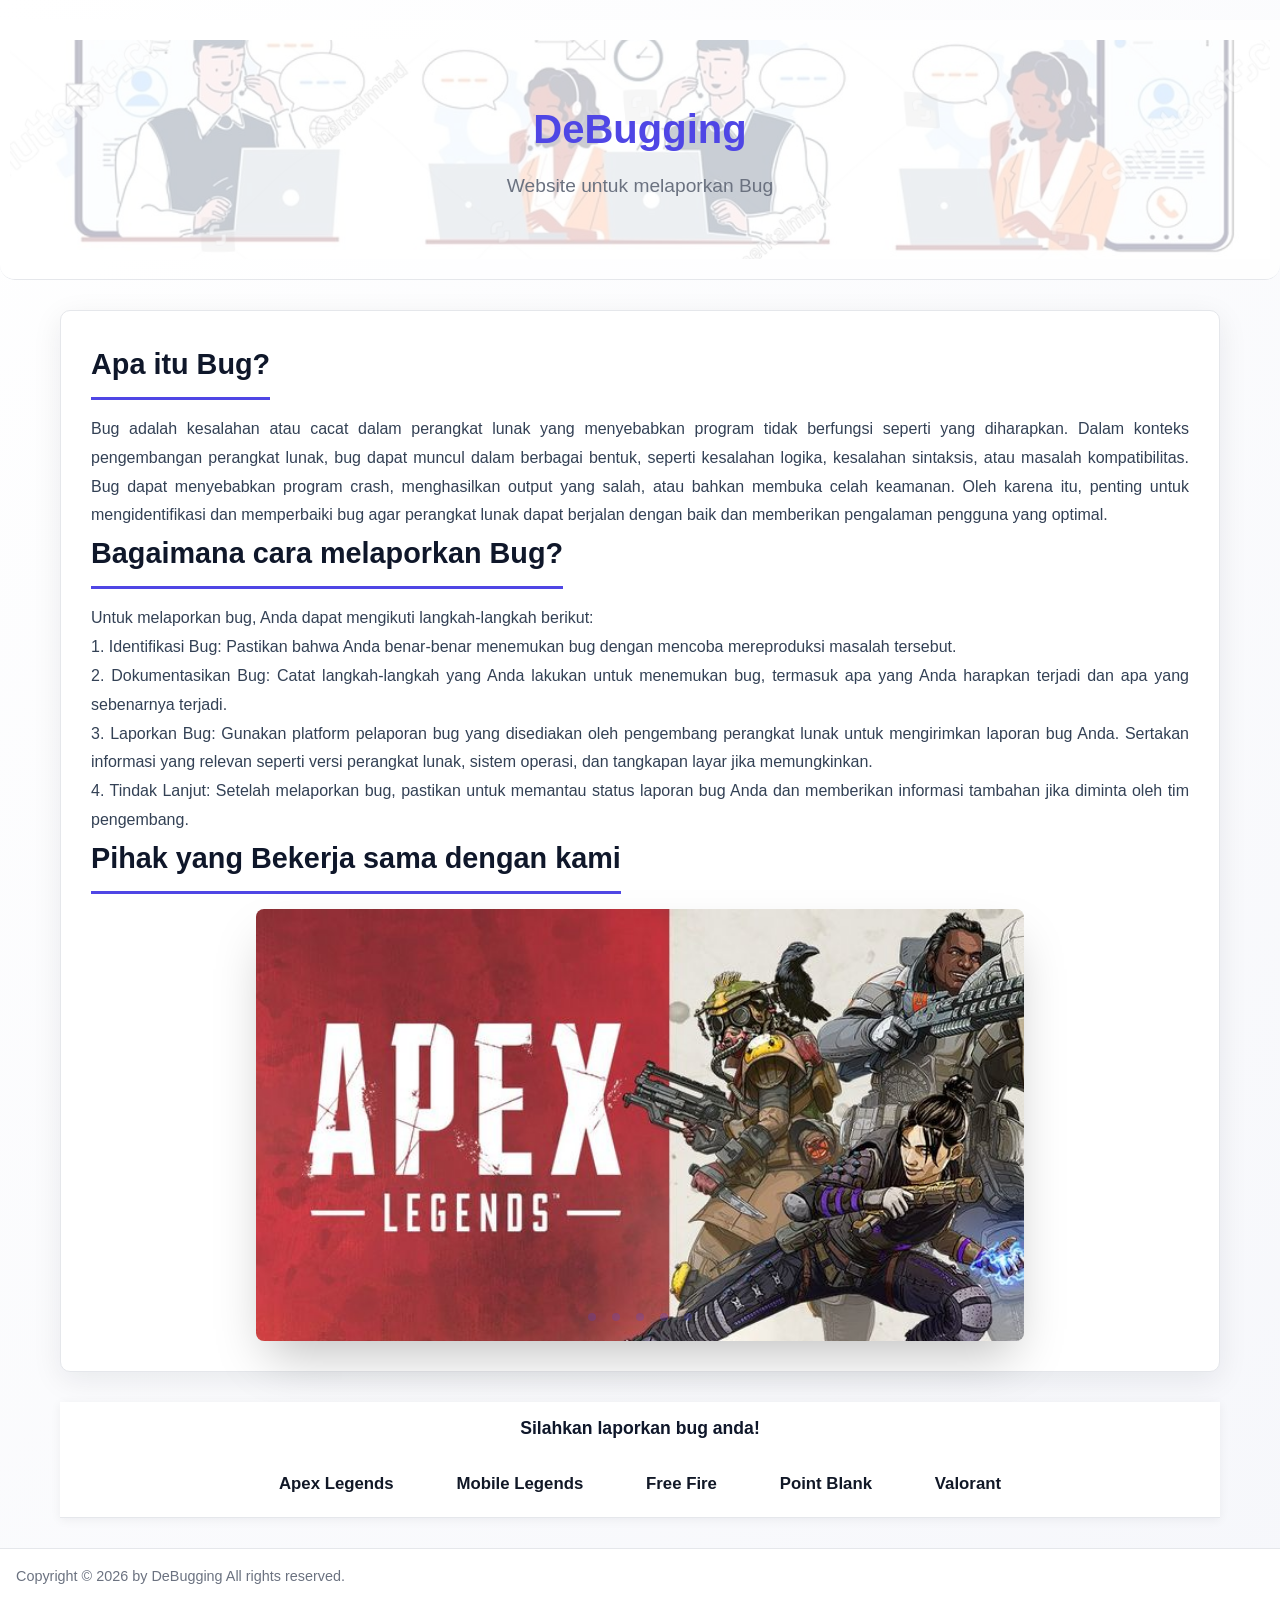
==== commit 4032d78f: "first commit" ====
--- a/home.html
+++ b/home.html
@@ -9,7 +9,6 @@
 
 <body>
     <header class="project-header">
-<<<<<<< HEAD
         <img class="project-header-image" src="CSS/Image/header.jpg" alt="Header">
         <div class="project-header-overlay">
             <h1>DeBugging</h1>
@@ -17,23 +16,6 @@
         </div>
     </header>
 
-=======
-        <div class="stars">★★★★★★★★★★★</div>
-        <h1>DeBugReport</h1>
-        <p>Website untuk melaporkan Bug</p>
-    </header>
-
-    <!-- Navbar -->
-<nav class="navbar">
-    <ul class="nav-list">
-        <li><a href="index1.html" class="nav-link">Apex Legends</a></li>
-        <li><a href="index2.html" class="nav-link">Mobile Legends</a></li>
-        <li><a href="index3.html" class="nav-link">Free Fire</a></li>
-        <li><a href="index4.html" class="nav-link">Point Blank</a></li>
-        <li><a href="index5.html" class="nav-link">Valorant</a></li>
-    </ul>
-</nav>
->>>>>>> ff3d18050425004f080c16233f53372cab32c01e
 
     <main class="main-content">
 
@@ -54,28 +36,17 @@
                     2. Dokumentasikan Bug: Catat langkah-langkah yang Anda lakukan untuk menemukan bug, termasuk apa yang Anda harapkan terjadi dan apa yang sebenarnya terjadi.<br>
                     3. Laporkan Bug: Gunakan platform pelaporan bug yang disediakan oleh pengembang perangkat lunak untuk mengirimkan laporan bug Anda. Sertakan informasi yang relevan seperti versi perangkat lunak, sistem operasi, dan tangkapan layar jika memungkinkan.<br>
                     4. Tindak Lanjut: Setelah melaporkan bug, pastikan untuk memantau status laporan bug Anda dan memberikan informasi tambahan jika diminta oleh tim pengembang.<br>
-<<<<<<< HEAD
                    
                 </p>
 
 
-=======
-                </p>
-
->>>>>>> ff3d18050425004f080c16233f53372cab32c01e
                 <h2>Pihak yang Bekerja sama dengan kami</h2>
                 <div class="slider-wrapper">
                     <div class="slider">
                         <img id="slide-1" src="CSS/Image/Apex.jpeg" alt="Apex Legends">
-<<<<<<< HEAD
                         <img id="slide-2" src="CSS/Image/ML.jpeg" alt="Mobile Legends">
                         <img id="slide-3" src="CSS/Image/FF.jpeg" alt="Free Fire">
                         <img id="slide-4" src="CSS/Image/PB.jpeg" alt="Point Blank">
-=======
-                        <img id="slide-2" src="CSS/Image/CS.jpeg" alt="Counter-Strike">
-                        <img id="slide-3" src="CSS/Image/PB.jpeg" alt="Point Blank">
-                        <img id="slide-4" src="CSS/Image/R6.jpeg" alt="Rainbow Six Siege">
->>>>>>> ff3d18050425004f080c16233f53372cab32c01e
                         <img id="slide-5" src="CSS/Image/Valo.jpeg" alt="Valorant">
                     </div>
                     <div class="slider-nav">
@@ -88,7 +59,6 @@
                 </div>
             </article>
 
-<<<<<<< HEAD
             <article class="article-content-1">
                 <h3 class="h3">Silahkan laporkan bug anda!</h3>
                 <ul class="nav-list">
@@ -98,31 +68,6 @@
             <li><a href="index4.html" class="nav-link">Point Blank</a></li>
             <li><a href="index5.html" class="nav-link">Valorant</a></li>
                 </ul>
-=======
-            <article class="article-content">
-                <h3 class="h3">Silahkan laporkan bug anda!</h3>
-                <button class="button" onclick="window.location.href='index1.html'">Laporkan Bug</button>
-            </article>
-
-            <article class="article-content">
-                <h3 class="h3">Silahkan laporkan bug lainnya!</h3>
-                <button class="button" onclick="window.location.href='index2.html'">Laporkan Bug</button>
-            </article>
-
-            <article class="article-content">
-                <h3 class="h3">Silahkan laporkan bug lainnya!</h3>
-                <button class="button" onclick="window.location.href='index3.html'">Laporkan Bug</button>
-            </article>
-
-            <article class="article-content">
-                <h3 class="h3">Silahkan laporkan bug lainnya!</h3>
-                <button class="button" onclick="window.location.href='index4.html'">Laporkan Bug</button>
-            </article>
-
-            <article class="article-content">
-                <h3 class="h3">Silahkan laporkan bug lainnya!</h3>
-                <button class="button" onclick="window.location.href='index5.html'">Laporkan Bug</button>
->>>>>>> ff3d18050425004f080c16233f53372cab32c01e
             </article>
         </section>
     </main>
--- a/CSS/style.css
+++ b/CSS/style.css
@@ -28,11 +28,7 @@
 
 /* Sticky Navbar */
 .navbar {
-<<<<<<< HEAD
     background-color: #ffffff;
-=======
-    background-color: #14181c;
->>>>>>> ff3d18050425004f080c16233f53372cab32c01e
     padding: 12px 0;
     border-bottom: 1px solid #2c3e50;
     box-shadow: 0 2px 8px rgba(0, 0, 0, 0.3);
@@ -70,19 +66,11 @@
 /* Highlight aktif / hover */
 .navbar .nav-list li a:hover,
 .navbar .nav-list li a.active {
-<<<<<<< HEAD
     background: rgba(255, 70, 85, 0.15);
     border-color: #ff4655;
     color: #fff;
     transform: translateY(-2px);
     box-shadow: 0 3px 12px rgba(255, 70, 85, 0.25);
-=======
-background: rgba(91, 140, 255, 0.15);
-border-color: #5b8cff;
-    color: #fff;
-    transform: translateY(-2px);
-box-shadow: 0 3px 12px rgba(91, 140, 255, 0.25);
->>>>>>> ff3d18050425004f080c16233f53372cab32c01e
 }
 
 /* Efek underbar halus */
@@ -93,11 +81,7 @@
     left: 0;
     width: 0;
     height: 2px;
-<<<<<<< HEAD
     background-color: #ff4655;
-=======
-background-color: #5b8cff;
->>>>>>> ff3d18050425004f080c16233f53372cab32c01e
     transition: width 0.3s ease;
 }
 
@@ -158,11 +142,7 @@
 
 .project-header h1 {
     font-size: 2.5rem;
-<<<<<<< HEAD
     color: #4f46e5;
-=======
-    color: #5b8cff;
->>>>>>> ff3d18050425004f080c16233f53372cab32c01e
     margin-bottom: 10px;
 }
 
@@ -567,7 +547,6 @@
     color: #9aa0a6;
     font-style: italic;
     padding: 40px;
-<<<<<<< HEAD
 }
 
 
@@ -632,6 +611,4 @@
 .article-content-1 .nav-list li a:hover::after,
 .article-content-1 .nav-list li a.active::after {
     width: 100%;
-=======
->>>>>>> ff3d18050425004f080c16233f53372cab32c01e
 }
